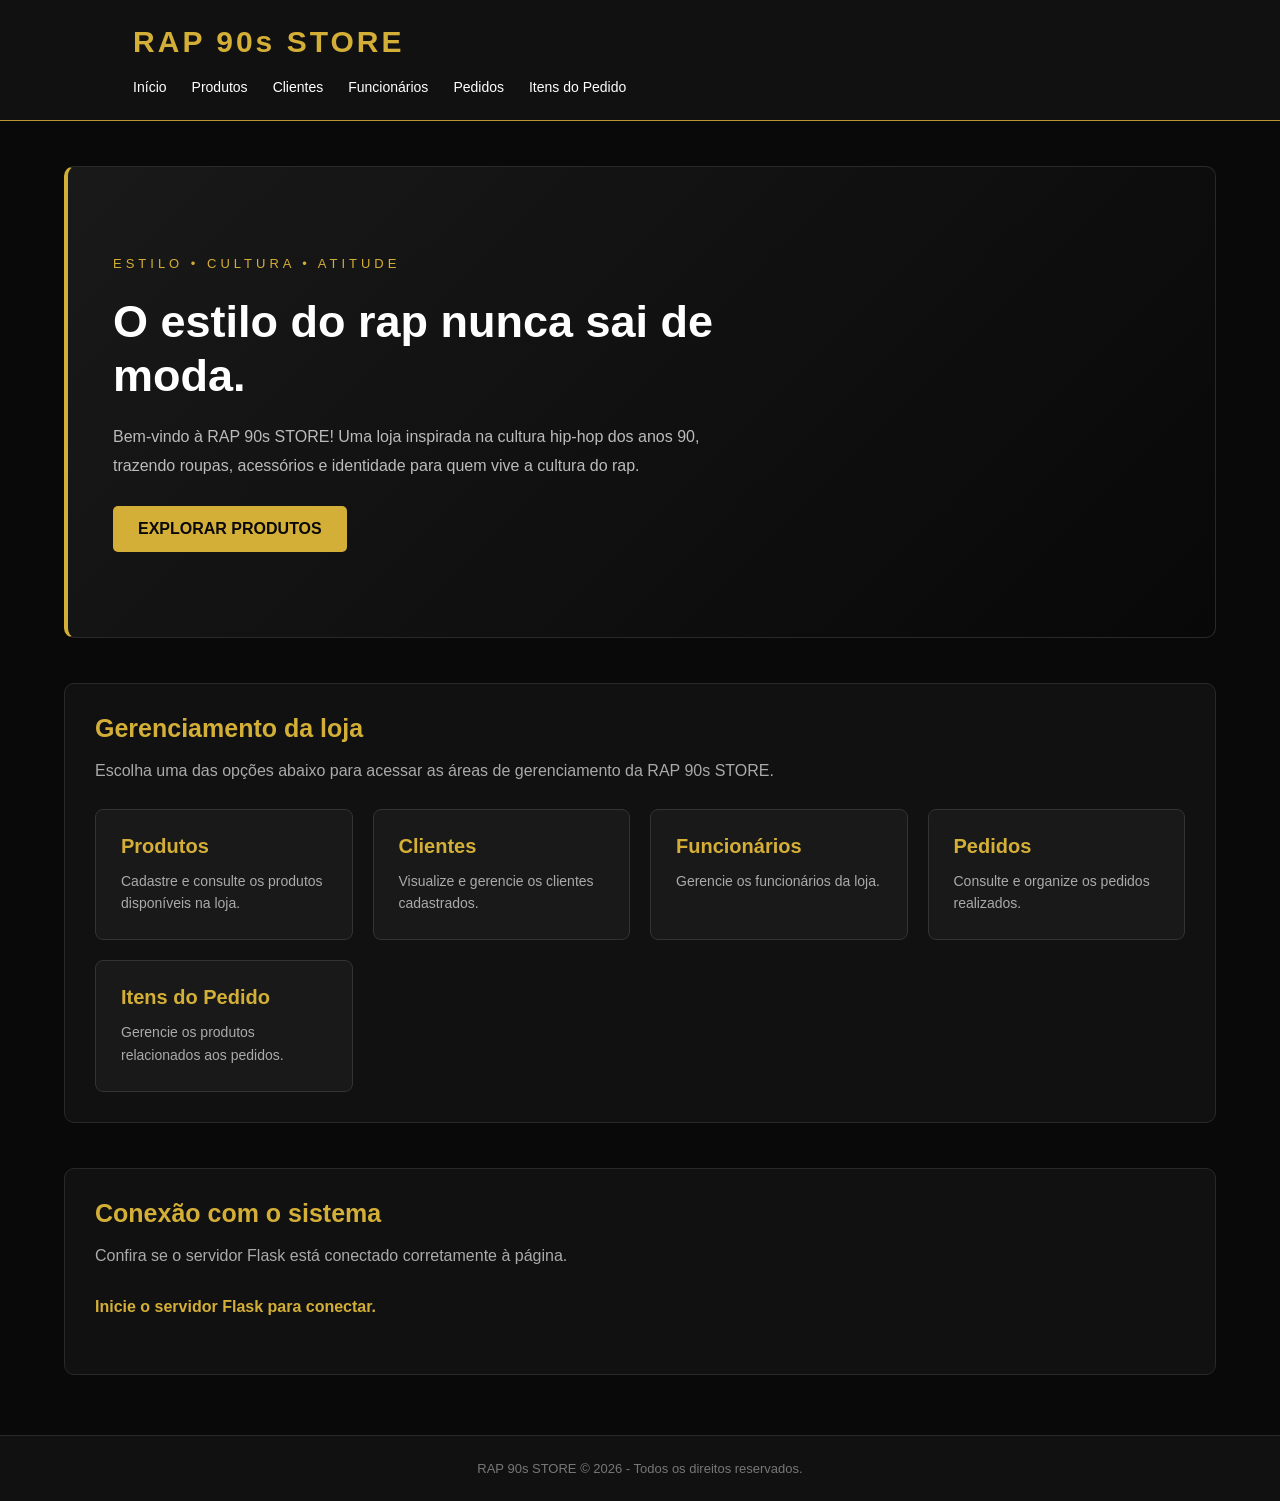
==== index.html @ cba88edf "a" ====
<!DOCTYPE html>
<html lang="pt-BR">

<head>
    <meta charset="UTF-8">
    <meta name="viewport" content="width=device-width, initial-scale=1.0">

    <title>RAP 90s STORE</title>

    <style>
        * {
            margin: 0;
            padding: 0;
            box-sizing: border-box;
        }

        body {
            background: #090909;
            color: #ffffff;
            font-family: Arial, Helvetica, sans-serif;
            min-height: 100vh;
        }

        header {
            background: #111111;
            border-bottom: 1px solid #b89435;
            padding: 25px 6%;
        }

        header h1 {
            color: #d4af37;
            font-size: 30px;
            letter-spacing: 3px;
            margin-bottom: 20px;
        }

        nav {
            display: flex;
            flex-wrap: wrap;
            gap: 25px;
        }

        nav a {
            color: #ffffff;
            text-decoration: none;
            font-size: 14px;
            transition: 0.3s;
        }

        nav a:hover {
            color: #d4af37;
        }

        .container {
            width: 90%;
            max-width: 1200px;
            margin: auto;
        }

        .hero {
            margin-top: 45px;
            padding: 85px 45px;
            background: linear-gradient(135deg, #191919, #080808);
            border: 1px solid #292929;
            border-left: 4px solid #d4af37;
            border-radius: 10px;
        }

        .hero .subtitulo {
            color: #d4af37;
            font-size: 13px;
            letter-spacing: 4px;
            margin-bottom: 20px;
        }

        .hero h2 {
            font-size: 45px;
            max-width: 650px;
            line-height: 1.2;
            margin-bottom: 20px;
        }

        .hero p {
            color: #bbbbbb;
            line-height: 1.8;
            max-width: 650px;
            margin-bottom: 25px;
        }

        .btn {
            display: inline-block;
            background: #d4af37;
            color: #090909;
            padding: 14px 25px;
            border-radius: 5px;
            text-decoration: none;
            font-weight: bold;
            transition: 0.3s;
        }

        .btn:hover {
            background: #ffffff;
            transform: translateY(-2px);
        }

        .panel {
            margin-top: 45px;
            padding: 30px;
            background: #111111;
            border: 1px solid #292929;
            border-radius: 10px;
        }

        .panel h2 {
            color: #d4af37;
            margin-bottom: 15px;
            font-size: 25px;
        }

        .panel > p {
            color: #aaaaaa;
            margin-bottom: 25px;
            line-height: 1.6;
        }

        .cards {
            display: grid;
            grid-template-columns: repeat(auto-fit, minmax(220px, 1fr));
            gap: 20px;
            margin-top: 25px;
        }

        .card {
            display: block;
            background: #191919;
            border: 1px solid #333333;
            border-radius: 8px;
            padding: 25px;
            text-decoration: none;
            color: #ffffff;
            transition: 0.3s;
        }

        .card:hover {
            border-color: #d4af37;
            transform: translateY(-5px);
            background: #202020;
        }

        .card h3 {
            color: #d4af37;
            font-size: 20px;
            margin-bottom: 12px;
        }

        .card p {
            color: #aaaaaa;
            font-size: 14px;
            line-height: 1.6;
        }

        #api-status {
            color: #d4af37;
            font-weight: bold;
            margin-top: 15px;
        }

        footer {
            margin-top: 60px;
            padding: 25px;
            text-align: center;
            background: #111111;
            border-top: 1px solid #292929;
            color: #777777;
            font-size: 13px;
        }

        @media (max-width: 600px) {
            header {
                padding: 20px;
            }

            header h1 {
                font-size: 24px;
            }

            nav {
                gap: 15px;
            }

            .hero {
                padding: 45px 25px;
            }

            .hero h2 {
                font-size: 32px;
            }

            .panel {
                padding: 20px;
            }
        }
    </style>
</head>

<body data-page="inicio">

    <header>
        <div class="container">

            <h1>RAP 90s STORE</h1>

            <nav>
                <a href="index.html">Início</a>
                <a href="pages/produtos.html">Produtos</a>
                <a href="pages/clientes.html">Clientes</a>
                <a href="pages/funcionarios.html">Funcionários</a>
                <a href="pages/pedidos.html">Pedidos</a>
                <a href="pages/itens-pedido.html">Itens do Pedido</a>
            </nav>

        </div>
    </header>

    <main class="container">

        <section class="hero">

            <p class="subtitulo">ESTILO • CULTURA • ATITUDE</p>

            <h2>O estilo do rap nunca sai de moda.</h2>

            <p>
                Bem-vindo à RAP 90s STORE! Uma loja inspirada
                na cultura hip-hop dos anos 90, trazendo roupas,
                acessórios e identidade para quem vive a cultura do rap.
            </p>

            <a href="pages/produtos.html" class="btn">
                EXPLORAR PRODUTOS
            </a>

        </section>

        <section class="panel">

            <h2>Gerenciamento da loja</h2>

            <p>
                Escolha uma das opções abaixo para acessar
                as áreas de gerenciamento da RAP 90s STORE.
            </p>

            <div class="cards">

                <a href="pages/produtos.html" class="card">
                    <h3>Produtos</h3>
                    <p>Cadastre e consulte os produtos disponíveis na loja.</p>
                </a>

                <a href="pages/clientes.html" class="card">
                    <h3>Clientes</h3>
                    <p>Visualize e gerencie os clientes cadastrados.</p>
                </a>

                <a href="pages/funcionarios.html" class="card">
                    <h3>Funcionários</h3>
                    <p>Gerencie os funcionários da loja.</p>
                </a>

                <a href="pages/pedidos.html" class="card">
                    <h3>Pedidos</h3>
                    <p>Consulte e organize os pedidos realizados.</p>
                </a>

                <a href="pages/itens-pedido.html" class="card">
                    <h3>Itens do Pedido</h3>
                    <p>Gerencie os produtos relacionados aos pedidos.</p>
                </a>

            </div>

        </section>

        <section class="panel">

            <h2>Conexão com o sistema</h2>

            <p>
                Confira se o servidor Flask está conectado
                corretamente à página.
            </p>

            <p id="api-status">
                Verificando conexão...
            </p>

        </section>

    </main>

    <footer>
        RAP 90s STORE © 2026 - Todos os direitos reservados.
    </footer>

    <script src="script/script.js" defer></script>

</body>
</html>
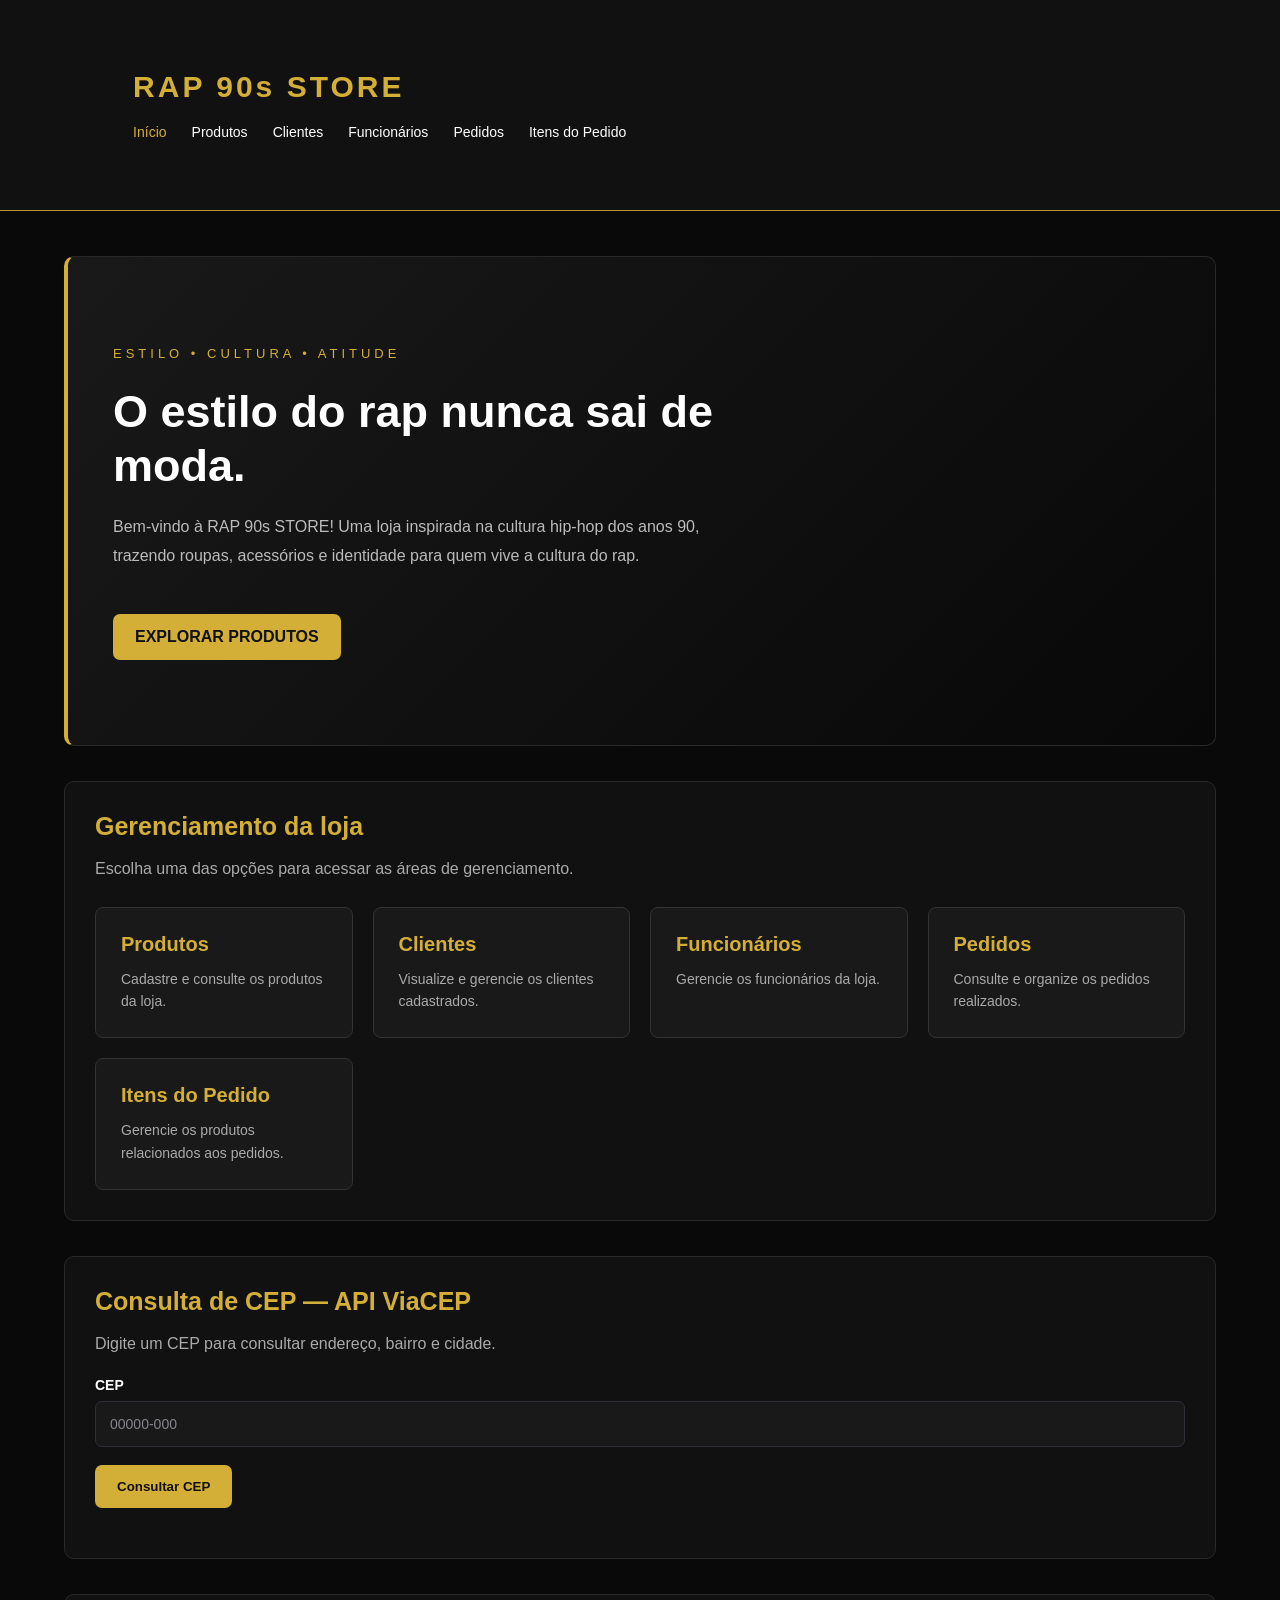
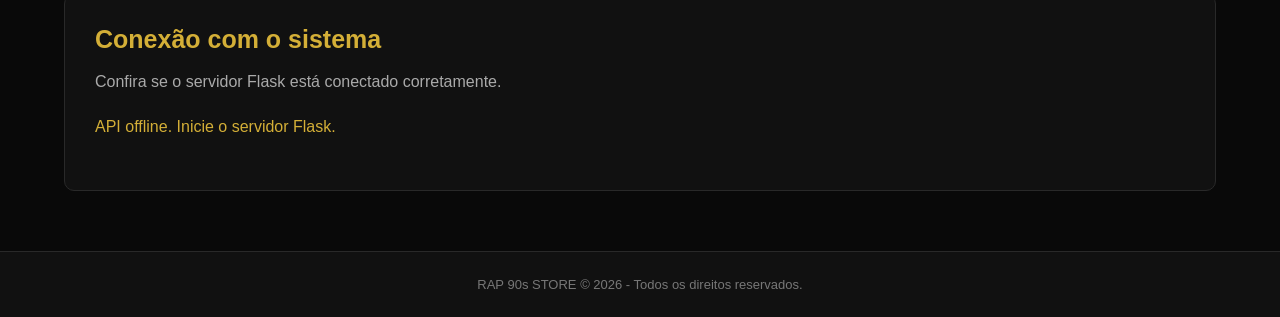
==== commit b07f3466: "Corrige backend, padroniza estrutura e adiciona documentacao e ViaCEP" ====
--- a/index.html
+++ b/index.html
@@ -1,310 +1,63 @@
-
 <!DOCTYPE html>
 <html lang="pt-BR">
-
 <head>
     <meta charset="UTF-8">
     <meta name="viewport" content="width=device-width, initial-scale=1.0">
-
     <title>RAP 90s STORE</title>
-
-    <style>
-        * {
-            margin: 0;
-            padding: 0;
-            box-sizing: border-box;
-        }
-
-        body {
-            background: #090909;
-            color: #ffffff;
-            font-family: Arial, Helvetica, sans-serif;
-            min-height: 100vh;
-        }
-
-        header {
-            background: #111111;
-            border-bottom: 1px solid #b89435;
-            padding: 25px 6%;
-        }
-
-        header h1 {
-            color: #d4af37;
-            font-size: 30px;
-            letter-spacing: 3px;
-            margin-bottom: 20px;
-        }
-
-        nav {
-            display: flex;
-            flex-wrap: wrap;
-            gap: 25px;
-        }
-
-        nav a {
-            color: #ffffff;
-            text-decoration: none;
-            font-size: 14px;
-            transition: 0.3s;
-        }
-
-        nav a:hover {
-            color: #d4af37;
-        }
-
-        .container {
-            width: 90%;
-            max-width: 1200px;
-            margin: auto;
-        }
-
-        .hero {
-            margin-top: 45px;
-            padding: 85px 45px;
-            background: linear-gradient(135deg, #191919, #080808);
-            border: 1px solid #292929;
-            border-left: 4px solid #d4af37;
-            border-radius: 10px;
-        }
-
-        .hero .subtitulo {
-            color: #d4af37;
-            font-size: 13px;
-            letter-spacing: 4px;
-            margin-bottom: 20px;
-        }
-
-        .hero h2 {
-            font-size: 45px;
-            max-width: 650px;
-            line-height: 1.2;
-            margin-bottom: 20px;
-        }
-
-        .hero p {
-            color: #bbbbbb;
-            line-height: 1.8;
-            max-width: 650px;
-            margin-bottom: 25px;
-        }
-
-        .btn {
-            display: inline-block;
-            background: #d4af37;
-            color: #090909;
-            padding: 14px 25px;
-            border-radius: 5px;
-            text-decoration: none;
-            font-weight: bold;
-            transition: 0.3s;
-        }
-
-        .btn:hover {
-            background: #ffffff;
-            transform: translateY(-2px);
-        }
-
-        .panel {
-            margin-top: 45px;
-            padding: 30px;
-            background: #111111;
-            border: 1px solid #292929;
-            border-radius: 10px;
-        }
-
-        .panel h2 {
-            color: #d4af37;
-            margin-bottom: 15px;
-            font-size: 25px;
-        }
-
-        .panel > p {
-            color: #aaaaaa;
-            margin-bottom: 25px;
-            line-height: 1.6;
-        }
-
-        .cards {
-            display: grid;
-            grid-template-columns: repeat(auto-fit, minmax(220px, 1fr));
-            gap: 20px;
-            margin-top: 25px;
-        }
-
-        .card {
-            display: block;
-            background: #191919;
-            border: 1px solid #333333;
-            border-radius: 8px;
-            padding: 25px;
-            text-decoration: none;
-            color: #ffffff;
-            transition: 0.3s;
-        }
-
-        .card:hover {
-            border-color: #d4af37;
-            transform: translateY(-5px);
-            background: #202020;
-        }
-
-        .card h3 {
-            color: #d4af37;
-            font-size: 20px;
-            margin-bottom: 12px;
-        }
-
-        .card p {
-            color: #aaaaaa;
-            font-size: 14px;
-            line-height: 1.6;
-        }
-
-        #api-status {
-            color: #d4af37;
-            font-weight: bold;
-            margin-top: 15px;
-        }
-
-        footer {
-            margin-top: 60px;
-            padding: 25px;
-            text-align: center;
-            background: #111111;
-            border-top: 1px solid #292929;
-            color: #777777;
-            font-size: 13px;
-        }
-
-        @media (max-width: 600px) {
-            header {
-                padding: 20px;
-            }
-
-            header h1 {
-                font-size: 24px;
-            }
-
-            nav {
-                gap: 15px;
-            }
-
-            .hero {
-                padding: 45px 25px;
-            }
-
-            .hero h2 {
-                font-size: 32px;
-            }
-
-            .panel {
-                padding: 20px;
-            }
-        }
-    </style>
+    <link rel="stylesheet" href="style/style.css">
+    <script src="script/script.js" defer></script>
 </head>
-
 <body data-page="inicio">
-
     <header>
         <div class="container">
-
             <h1>RAP 90s STORE</h1>
-
             <nav>
-                <a href="index.html">Início</a>
+                <a href="index.html" class="active">Início</a>
                 <a href="pages/produtos.html">Produtos</a>
                 <a href="pages/clientes.html">Clientes</a>
                 <a href="pages/funcionarios.html">Funcionários</a>
                 <a href="pages/pedidos.html">Pedidos</a>
                 <a href="pages/itens-pedido.html">Itens do Pedido</a>
             </nav>
-
         </div>
     </header>
 
     <main class="container">
-
         <section class="hero">
-
             <p class="subtitulo">ESTILO • CULTURA • ATITUDE</p>
-
             <h2>O estilo do rap nunca sai de moda.</h2>
-
-            <p>
-                Bem-vindo à RAP 90s STORE! Uma loja inspirada
-                na cultura hip-hop dos anos 90, trazendo roupas,
-                acessórios e identidade para quem vive a cultura do rap.
-            </p>
-
-            <a href="pages/produtos.html" class="btn">
-                EXPLORAR PRODUTOS
-            </a>
-
+            <p>Bem-vindo à RAP 90s STORE! Uma loja inspirada na cultura hip-hop dos anos 90, trazendo roupas, acessórios e identidade para quem vive a cultura do rap.</p>
+            <a href="pages/produtos.html" class="btn">EXPLORAR PRODUTOS</a>
         </section>
 
         <section class="panel">
-
             <h2>Gerenciamento da loja</h2>
-
-            <p>
-                Escolha uma das opções abaixo para acessar
-                as áreas de gerenciamento da RAP 90s STORE.
-            </p>
-
+            <p>Escolha uma das opções para acessar as áreas de gerenciamento.</p>
             <div class="cards">
-
-                <a href="pages/produtos.html" class="card">
-                    <h3>Produtos</h3>
-                    <p>Cadastre e consulte os produtos disponíveis na loja.</p>
-                </a>
-
-                <a href="pages/clientes.html" class="card">
-                    <h3>Clientes</h3>
-                    <p>Visualize e gerencie os clientes cadastrados.</p>
-                </a>
-
-                <a href="pages/funcionarios.html" class="card">
-                    <h3>Funcionários</h3>
-                    <p>Gerencie os funcionários da loja.</p>
-                </a>
-
-                <a href="pages/pedidos.html" class="card">
-                    <h3>Pedidos</h3>
-                    <p>Consulte e organize os pedidos realizados.</p>
-                </a>
-
-                <a href="pages/itens-pedido.html" class="card">
-                    <h3>Itens do Pedido</h3>
-                    <p>Gerencie os produtos relacionados aos pedidos.</p>
-                </a>
-
+                <a href="pages/produtos.html" class="card"><h3>Produtos</h3><p>Cadastre e consulte os produtos da loja.</p></a>
+                <a href="pages/clientes.html" class="card"><h3>Clientes</h3><p>Visualize e gerencie os clientes cadastrados.</p></a>
+                <a href="pages/funcionarios.html" class="card"><h3>Funcionários</h3><p>Gerencie os funcionários da loja.</p></a>
+                <a href="pages/pedidos.html" class="card"><h3>Pedidos</h3><p>Consulte e organize os pedidos realizados.</p></a>
+                <a href="pages/itens-pedido.html" class="card"><h3>Itens do Pedido</h3><p>Gerencie os produtos relacionados aos pedidos.</p></a>
             </div>
-
         </section>
 
         <section class="panel">
-
-            <h2>Conexão com o sistema</h2>
-
-            <p>
-                Confira se o servidor Flask está conectado
-                corretamente à página.
-            </p>
-
-            <p id="api-status">
-                Verificando conexão...
-            </p>
-
+            <h2>Consulta de CEP — API ViaCEP</h2>
+            <p>Digite um CEP para consultar endereço, bairro e cidade.</p>
+            <label for="cep">CEP</label>
+            <input id="cep" inputmode="numeric" maxlength="9" placeholder="00000-000">
+            <button class="btn" id="consultar-cep" type="button">Consultar CEP</button>
+            <p id="cep-resultado" aria-live="polite"></p>
         </section>
 
+        <section class="panel">
+            <h2>Conexão com o sistema</h2>
+            <p>Confira se o servidor Flask está conectado corretamente.</p>
+            <p id="api-status" aria-live="polite">Verificando conexão...</p>
+        </section>
     </main>
 
-    <footer>
-        RAP 90s STORE © 2026 - Todos os direitos reservados.
-    </footer>
-
-    <script src="script/script.js" defer></script>
-
+    <footer>RAP 90s STORE © 2026 - Todos os direitos reservados.</footer>
 </body>
 </html>
--- a/style/style.css
+++ b/style/style.css
@@ -0,0 +1,239 @@
+* {
+    margin: 0;
+    padding: 0;
+    box-sizing: border-box;
+}
+
+:root {
+    --gold: #d4af37;
+    --gold-light: #f0ce68;
+    --background: #090909;
+    --surface: #111111;
+    --surface-light: #191919;
+    --border: #303039;
+    --text: #ffffff;
+    --muted: #aaaaaa;
+}
+
+body {
+    min-height: 100vh;
+    background: var(--background);
+    color: var(--text);
+    font-family: Arial, Helvetica, sans-serif;
+}
+
+header {
+    background: #111111;
+    border-bottom: 1px solid #b89435;
+    padding: 25px 6%;
+}
+
+header h1 {
+    color: var(--gold);
+    font-size: 30px;
+    letter-spacing: 3px;
+    margin-bottom: 20px;
+}
+
+nav {
+    display: flex;
+    flex-wrap: wrap;
+    gap: 12px 25px;
+}
+
+nav a {
+    color: var(--text);
+    text-decoration: none;
+    font-size: 14px;
+    transition: 0.3s;
+}
+
+nav a:hover,
+nav a.active {
+    color: var(--gold);
+}
+
+.container {
+    width: 90%;
+    max-width: 1200px;
+    margin: 45px auto;
+}
+
+.hero {
+    padding: 85px 45px;
+    background: linear-gradient(135deg, #191919, #080808);
+    border: 1px solid #292929;
+    border-left: 4px solid var(--gold);
+    border-radius: 10px;
+}
+
+.hero .subtitulo {
+    color: var(--gold);
+    font-size: 13px;
+    letter-spacing: 4px;
+    margin-bottom: 20px;
+}
+
+.hero h2 {
+    max-width: 650px;
+    font-size: 45px;
+    line-height: 1.2;
+    margin-bottom: 20px;
+}
+
+.hero p {
+    max-width: 650px;
+    color: #bbbbbb;
+    line-height: 1.8;
+    margin-bottom: 25px;
+}
+
+.btn {
+    display: inline-block;
+    margin-top: 18px;
+    padding: 14px 22px;
+    background: var(--gold);
+    color: #111111;
+    border: none;
+    border-radius: 7px;
+    text-decoration: none;
+    font-weight: bold;
+    cursor: pointer;
+    transition: 0.2s;
+}
+
+.btn:hover {
+    background: var(--gold-light);
+    transform: translateY(-2px);
+}
+
+.panel {
+    margin-top: 35px;
+    margin-bottom: 25px;
+    padding: 30px;
+    background: var(--surface);
+    border: 1px solid #292929;
+    border-radius: 10px;
+}
+
+.panel h2 {
+    color: var(--gold);
+    margin-bottom: 15px;
+    font-size: 25px;
+}
+
+.panel > p {
+    color: var(--muted);
+    margin-bottom: 20px;
+    line-height: 1.6;
+}
+
+.cards {
+    display: grid;
+    grid-template-columns: repeat(auto-fit, minmax(220px, 1fr));
+    gap: 20px;
+    margin-top: 25px;
+}
+
+.card {
+    display: block;
+    padding: 25px;
+    background: var(--surface-light);
+    border: 1px solid #333333;
+    border-radius: 8px;
+    color: var(--text);
+    text-decoration: none;
+    transition: 0.3s;
+}
+
+.card:hover {
+    border-color: var(--gold);
+    transform: translateY(-5px);
+    background: #202020;
+}
+
+.card h3 {
+    color: var(--gold);
+    font-size: 20px;
+    margin-bottom: 12px;
+}
+
+.card p {
+    color: var(--muted);
+    font-size: 14px;
+    line-height: 1.6;
+}
+
+label {
+    display: block;
+    margin: 15px 0 8px;
+    font-size: 14px;
+    font-weight: bold;
+}
+
+input, select, textarea {
+    width: 100%;
+    padding: 14px;
+    background: var(--surface-light);
+    color: white;
+    border: 1px solid var(--border);
+    border-radius: 7px;
+    outline: none;
+    font-size: 14px;
+}
+
+input:focus, select:focus, textarea:focus {
+    border-color: var(--gold);
+}
+
+input::placeholder {
+    color: #85858e;
+}
+
+table {
+    width: 100%;
+    border-collapse: collapse;
+    margin-top: 15px;
+}
+
+th, td {
+    padding: 15px;
+    text-align: left;
+    border-bottom: 1px solid var(--border);
+}
+
+th {
+    background: var(--surface-light);
+    color: var(--gold);
+}
+
+td {
+    color: #dddddd;
+}
+
+#api-status, #cep-resultado {
+    margin-top: 15px;
+    color: var(--gold);
+    line-height: 1.6;
+}
+
+footer {
+    margin-top: 60px;
+    padding: 25px;
+    text-align: center;
+    background: var(--surface);
+    border-top: 1px solid #292929;
+    color: #777777;
+    font-size: 13px;
+}
+
+@media (max-width: 650px) {
+    header { padding: 20px; }
+    header h1 { font-size: 24px; }
+    nav { gap: 12px; }
+    .container { width: 94%; margin: 25px auto; }
+    .hero { padding: 45px 25px; }
+    .hero h2 { font-size: 32px; }
+    .panel { padding: 20px; overflow-x: auto; }
+    table { min-width: 450px; }
+}
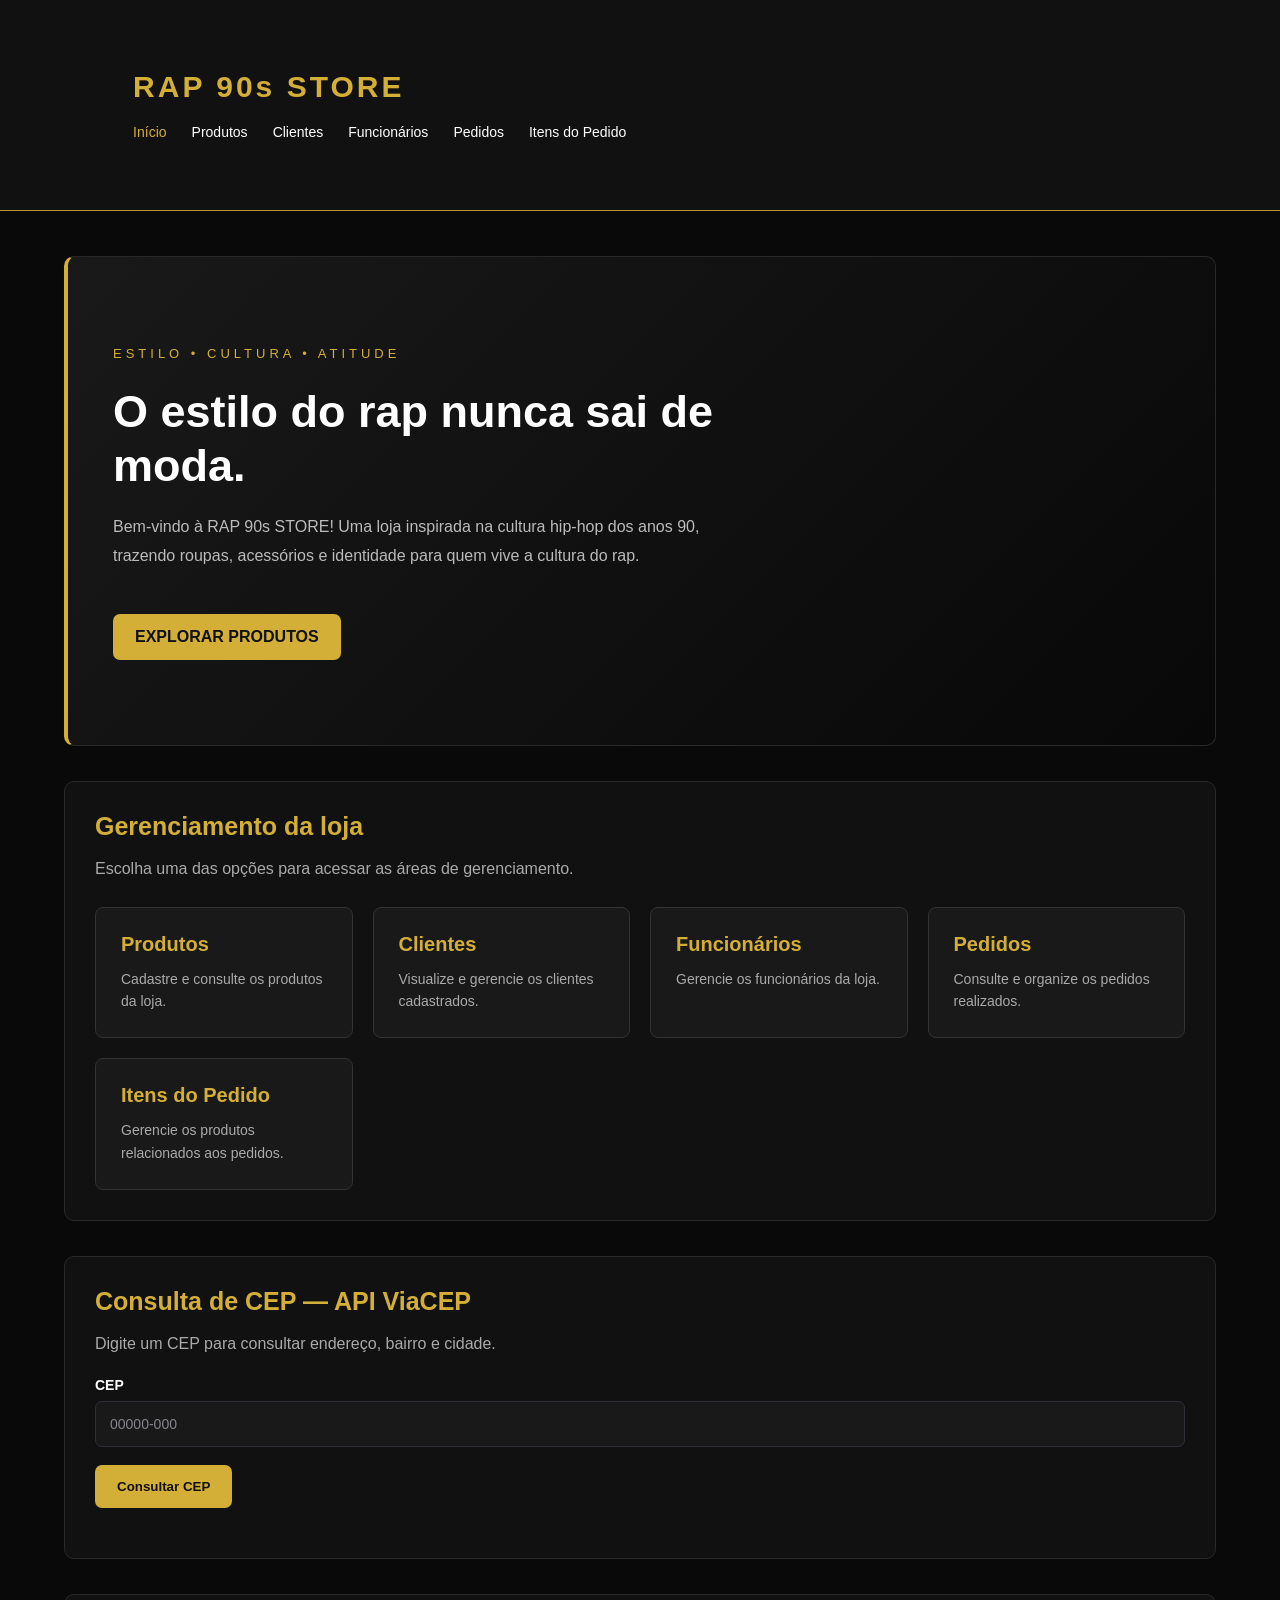
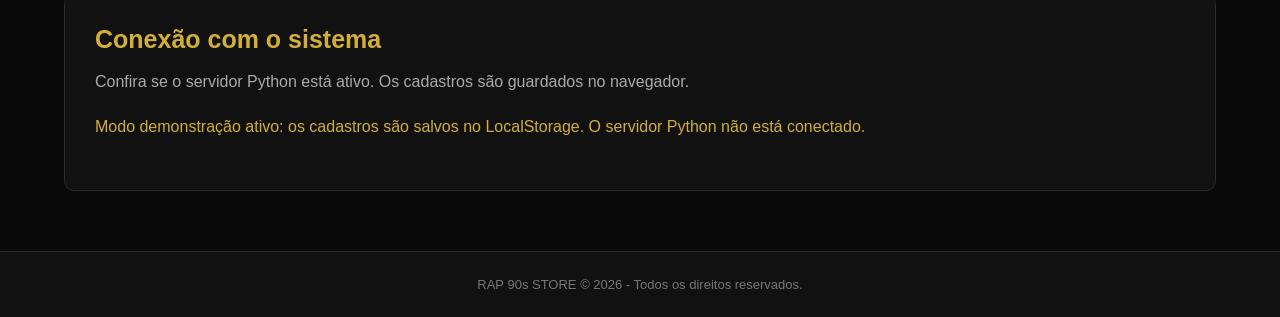
==== commit 08f6f6be: "Adiciona modo de simulação com Flask e LocalStorage" ====
--- a/index.html
+++ b/index.html
@@ -53,7 +53,7 @@
 
         <section class="panel">
             <h2>Conexão com o sistema</h2>
-            <p>Confira se o servidor Flask está conectado corretamente.</p>
+            <p>Confira se o servidor Python está ativo. Os cadastros são guardados no navegador.</p>
             <p id="api-status" aria-live="polite">Verificando conexão...</p>
         </section>
     </main>
--- a/style/style.css
+++ b/style/style.css
@@ -237,3 +237,24 @@
     .panel { padding: 20px; overflow-x: auto; }
     table { min-width: 450px; }
 }
+
+
+.btn-excluir {
+    margin: 0;
+    padding: 8px 12px;
+    background: #8f2525;
+    color: #ffffff;
+    font-size: 12px;
+}
+
+.btn-excluir:hover {
+    background: #b83232;
+}
+
+table {
+    min-width: 520px;
+}
+
+.panel:has(table) {
+    overflow-x: auto;
+}
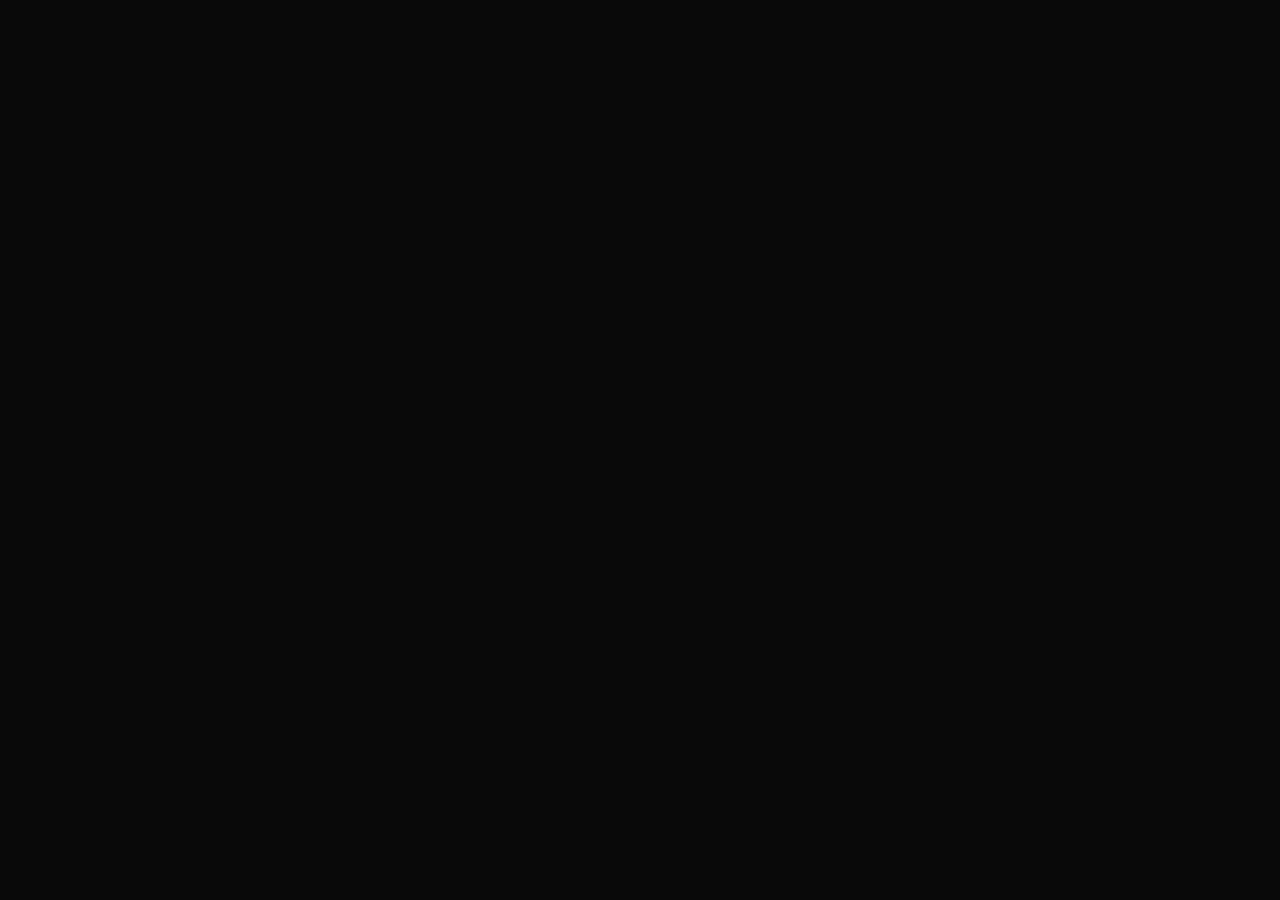
==== commit 90e4bd0c: "Corrige consulta de CEP e atualiza cache do JavaScript" ====
--- a/index.html
+++ b/index.html
@@ -5,7 +5,7 @@
     <meta name="viewport" content="width=device-width, initial-scale=1.0">
     <title>RAP 90s STORE</title>
     <link rel="stylesheet" href="style/style.css">
-    <script src="script/script.js" defer></script>
+    <script src="script/script.js?v=3 defer></script>
 </head>
 <body data-page="inicio">
     <header>
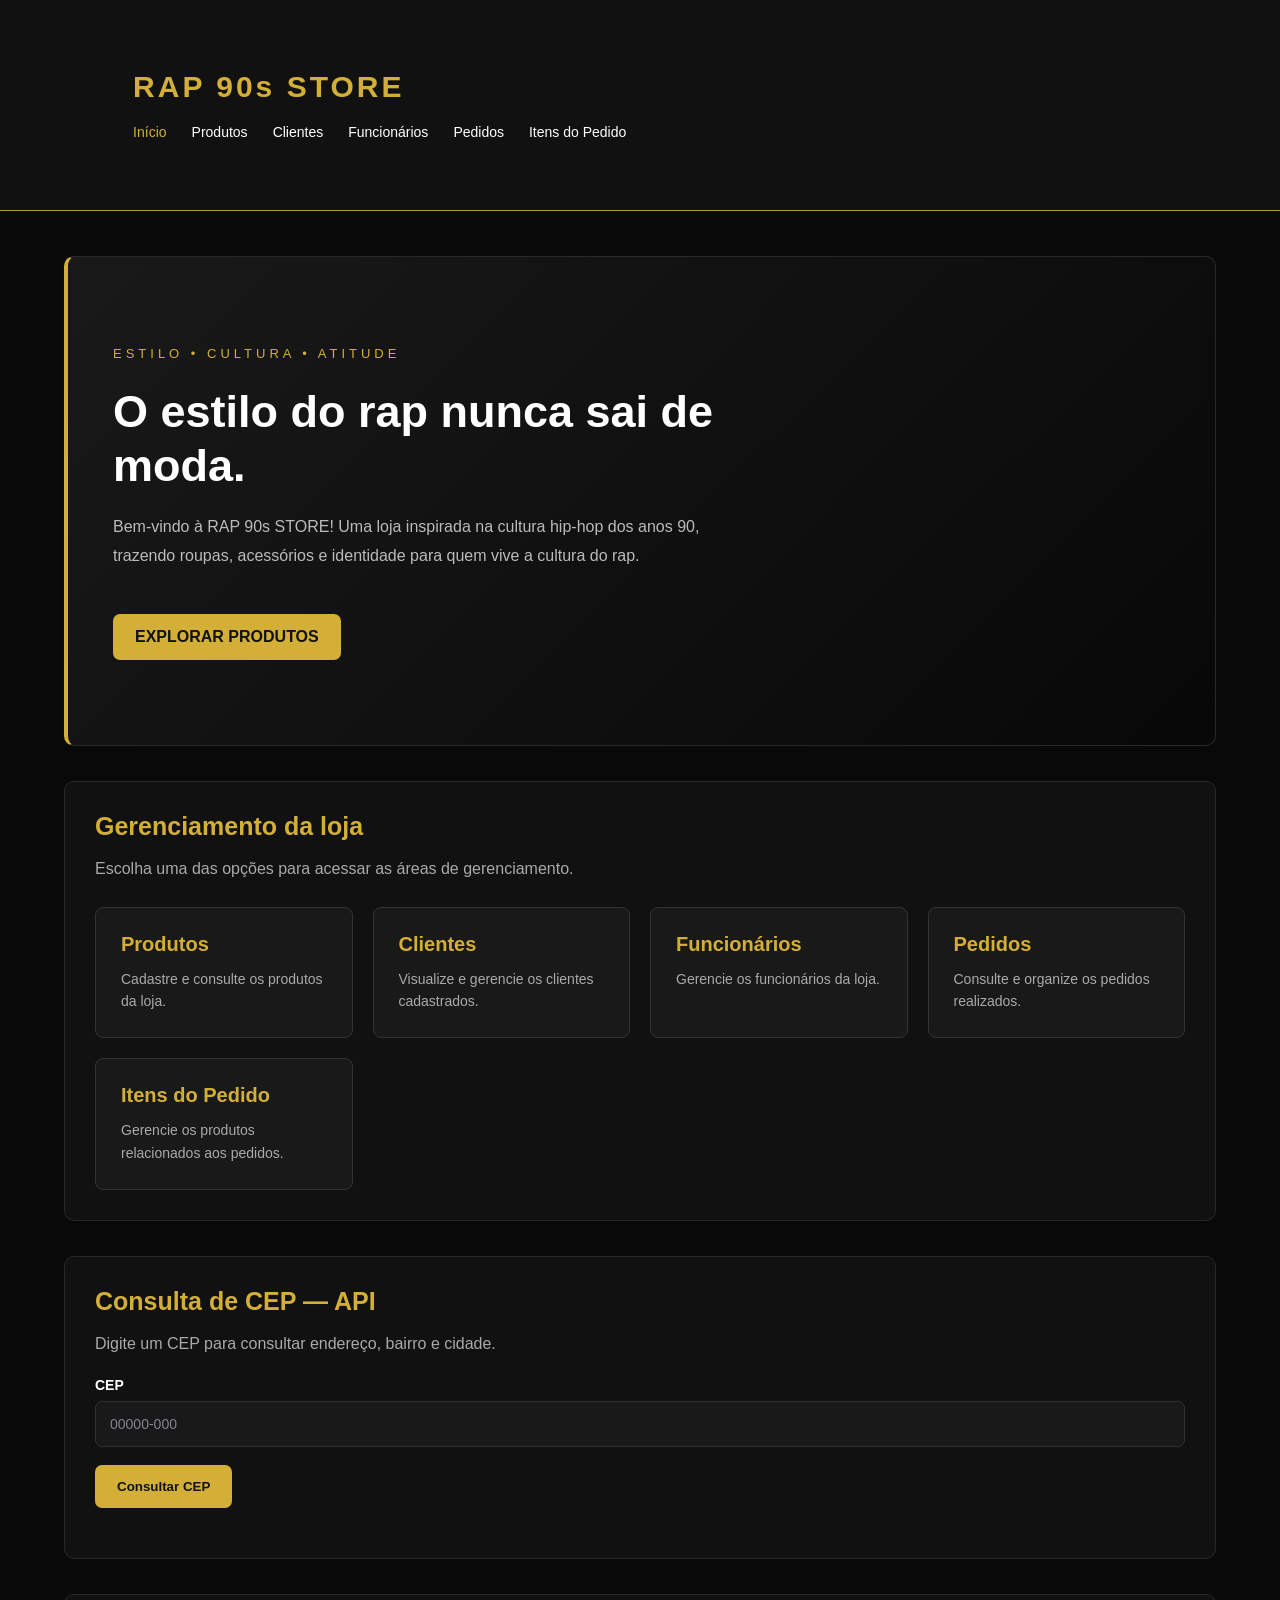
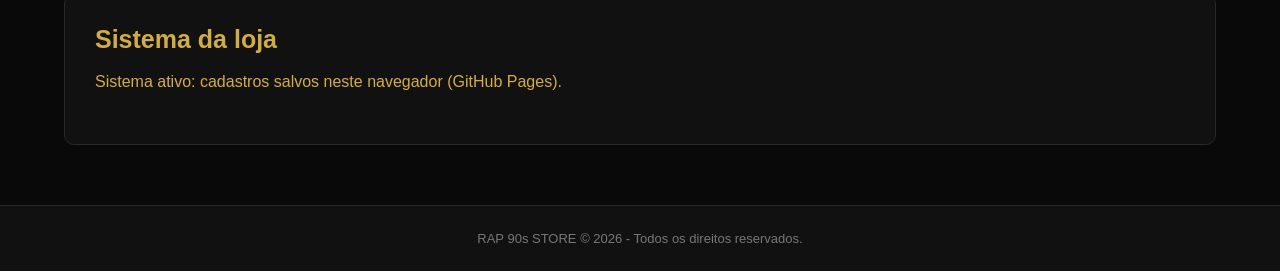
==== commit 9cd83dd8: "Corrige funcionamento no GitHub Pages e consulta de CEP" ====
--- a/index.html
+++ b/index.html
@@ -5,7 +5,7 @@
     <meta name="viewport" content="width=device-width, initial-scale=1.0">
     <title>RAP 90s STORE</title>
     <link rel="stylesheet" href="style/style.css">
-    <script src="script/script.js?v=3 defer></script>
+    <script src="script/script.js?v=4" defer></script>
 </head>
 <body data-page="inicio">
     <header>
@@ -43,18 +43,17 @@
         </section>
 
         <section class="panel">
-            <h2>Consulta de CEP — API ViaCEP</h2>
+            <h2>Consulta de CEP — API</h2>
             <p>Digite um CEP para consultar endereço, bairro e cidade.</p>
             <label for="cep">CEP</label>
-            <input id="cep" inputmode="numeric" maxlength="9" placeholder="00000-000">
+            <input id="cep" inputmode="numeric" maxlength="9" autocomplete="postal-code" placeholder="00000-000">
             <button class="btn" id="consultar-cep" type="button">Consultar CEP</button>
             <p id="cep-resultado" aria-live="polite"></p>
         </section>
 
         <section class="panel">
-            <h2>Conexão com o sistema</h2>
-            <p>Confira se o servidor Python está ativo. Os cadastros são guardados no navegador.</p>
-            <p id="api-status" aria-live="polite">Verificando conexão...</p>
+            <h2>Sistema da loja</h2>
+            <p id="api-status" aria-live="polite">Carregando sistema...</p>
         </section>
     </main>
 
